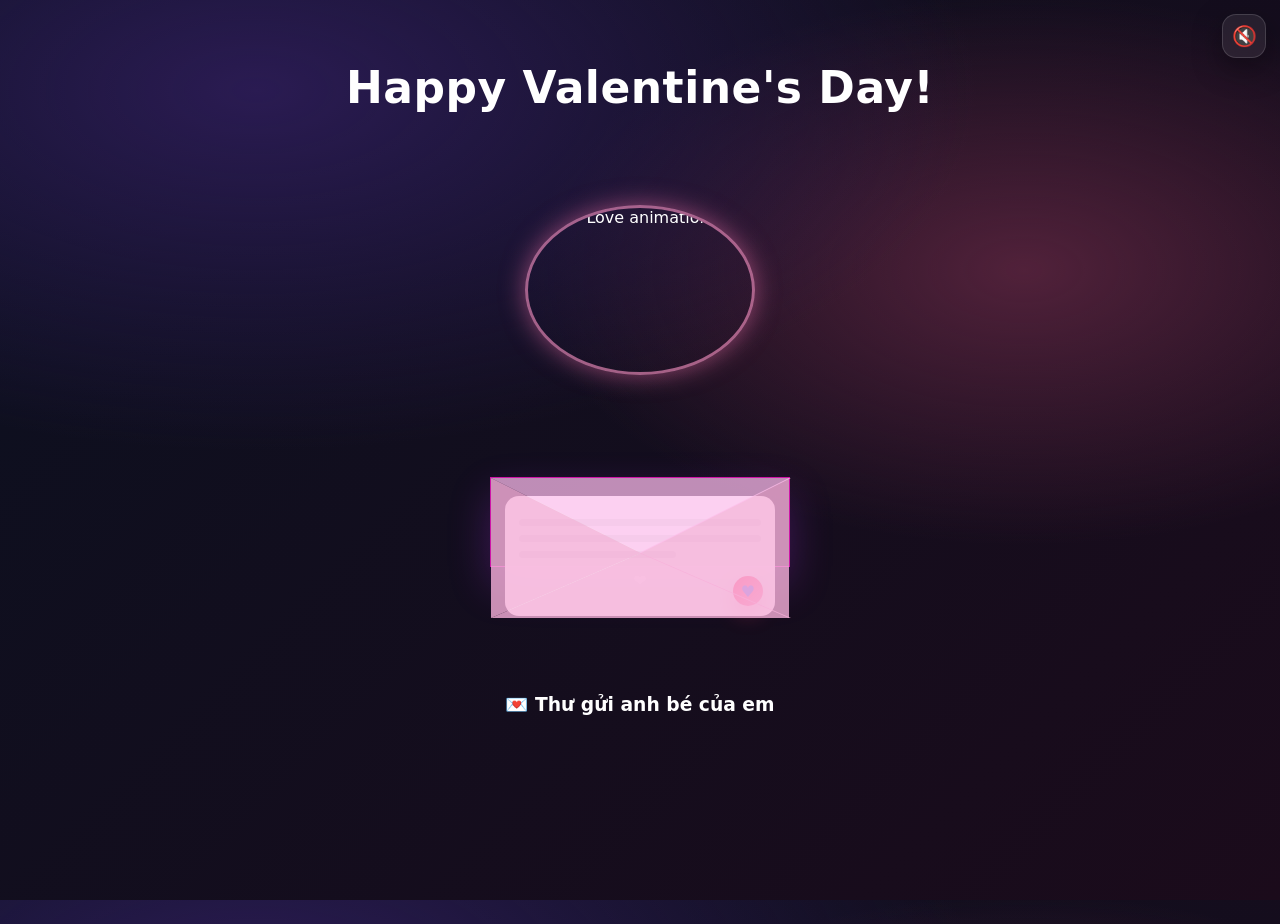
==== index.html @ 1c048c05 "Rename valentine.html to index.html" ====
<!DOCTYPE html>
<html lang="en">

<head>
    <meta charset="UTF-8" />
    <meta name="viewport" content="width=device-width, initial-scale=1.0" />
    <title>Valentine's Day</title>
    <link rel="stylesheet" href="style.css" />
</head>

<body>

    <audio id="bgm" autoplay loop muted preload="auto">
        <source src="data/audio.mp3" type="audio/mpeg" />
    </audio>

    <button id="soundToggle" class="sound-toggle" aria-label="Toggle sound" title="Sound">
        <span class="icon" id="soundIcon">🔇</span>
    </button>
    <main class="wrap">
        <section id="page1" class="page active">
            <h1>Happy Valentine's Day!</h1>
            <!-- GIF động phía trên -->
            <div class="top-gif">
                <img src="https://i.pinimg.com/originals/c2/42/c6/c242c62d5c0b48eb7a8c6daf8bbb5a28.gif"
                    alt="Love animation">
            </div>
            <div class="heart-wrap">
                <a id="openLetter" class="letter-fall" href="valentine1.html" aria-label="Open the letter">
                    <div class="envelope">
                        <div class="flap"></div>
                        <div class="body"></div>
                        <div class="paper">
                            <div class="line"></div>
                            <div class="line"></div>
                            <div class="line short"></div>
                            <div class="seal">♥</div>
                        </div>
                    </div>
                </a>
                <div id="loveText" class="love-text">❤</div>
                <div id="heartBurstLayer" class="heart-burst-layer" aria-hidden="true"></div>
            </div>
            <h3>💌 Thư gửi anh bé của em</h3>
        </section>
        <section id="page2" class="page">


            <div class="flip-wrap">
                <div class="flip-card" id="flipCard">
                    <div class="flip-inner">

                        <!-- MẶT TRƯỚC -->
                        <div class="flip-front">
                            <div class="front-content">
                                <div class="heart">💖</div>
                                <h2>Nhấn để mở</h2>
                                <p>Thiệp dành cho anh bé của em</p>
                            </div>
                        </div>

                        <!-- MẶT SAU -->
                        <div class="flip-back">
                            <div class="back-image">
                                <div class="slideshow" id="slideshow">
                                    <img class="slide active" src="data/1.jpg" alt="slide 1">
                                    <video class="slide" src="data/v1.mp4" muted playsinline preload="metadata">
                                    </video>
                                    <img class="slide" src="data/2.jpg" alt="slide 2">
                                    <video class="slide" src="data/v3.mp4" muted playsinline preload="metadata">
                                    </video>
                                    <img class="slide" src="data/3.jpg" alt="slide 3">
                                    <video class="slide" src="data/v2.mp4" muted playsinline preload="metadata">
                                    </video>
                                    <img class="slide" src="data/4.jpg" alt="slide 4">

                                </div>
                            </div>

                            <div class="back-letter">
                                <h3>Gửi Anh Bé của em 💌</h3>
                                <p id="typeText">
                                    Chúc anh luôn được yêu thương,
                                    luôn vui vẻ và bình yên.
                                    Cảm ơn vì đã xuất hiện
                                    làm ngày hôm nay dễ thương hơn 💕
                                    Em yêu anh!
                                </p>
                                <div class="signature" id="signature">
                                    <div class="sign-text">Em bé của anh,</div>
                                    <div class="sign-name">TTT.Linh</div>
                                </div>
                            </div>
                        </div>

                    </div>
                </div>
            </div>
            <button id="backHome">← Quay lại</button>
        </section>
    </main>

    <script src="app.js"></script>
</body>

</html>
---- style.css ----
:root{
  --bg1:#0b1020;
  --bg2:#1b0b1b;
  --text:#ffffff;
  --muted:rgba(255,255,255,.7);
  --heart:#ff3b6b;
  --heart2:#ff79a6;
  --shadow: rgba(0,0,0,.35);
}

*{box-sizing:border-box}
html,body{height:100%}
body{
  margin:0;
  font-family: system-ui, -apple-system, Segoe UI, Roboto, Arial, sans-serif;
  color:var(--text);
  background: radial-gradient(1200px 600px at 20% 10%, #2a1b52 0%, transparent 60%),
              radial-gradient(900px 500px at 80% 30%, #51213a 0%, transparent 55%),
              linear-gradient(135deg, var(--bg1), var(--bg2));
  overflow:hidden;
}

.wrap{
  height: 100%;
  width: 100%;
  padding: 24px;
}

h1{
  margin:10px 0 6px;
  font-size: clamp(26px, 4vw, 44px);
  letter-spacing:.5px;
  
}



/* Sound toggle button */
.sound-toggle{
  position: fixed;
  top: 14px;
  right: 14px;
  width: 44px;
  height: 44px;
  border-radius: 14px;
  border: 1px solid rgba(255,255,255,.14);
  background: rgba(255,255,255,.08);
  color: var(--text);
  cursor: pointer;
  display:grid;
  place-items:center;
  box-shadow: 0 10px 30px var(--shadow);
  backdrop-filter: blur(10px);
}
.sound-toggle:active{ transform: scale(.98); }
.sound-toggle .icon{ font-size: 20px; }

/* Flying hearts */
.fly{
  position: fixed;
  left: 50%;
  top: 50%;
  transform: translate(-50%, -50%);
  pointer-events:none;
  will-change: transform, opacity;
  filter: drop-shadow(0 10px 18px rgba(0,0,0,.25));
}

.fly .char{
  font-size: var(--size, 18px);
  color: var(--c, #ff3b6b);
  opacity: .95;
  text-shadow: 0 10px 20px rgba(255,59,107,.25);
}

@media (prefers-reduced-motion: reduce){
  .heart.pulsing{ animation:none; }
}
.letter-fall{
  display:inline-block;
  text-decoration:none;
  animation: fallDown 1.1s ease-out both;
}
@keyframes fallDown{
  0%{ transform: translateY(-70vh) scale(.95); opacity:0; }
  100%{ transform: translateY(0) scale(1); opacity:1; }
}

/* Phong thư */
.envelope{
  position: relative;
  width: 300px;
  height: 90px;
  border-radius: 0px;
  background: rgba(245, 82, 237, 0.1);
  border: 1px solid rgba(243, 22, 195, 0.815);
  backdrop-filter: blur(10px);
  box-shadow: 0 18px 40px rgba(192, 56, 255, 0.25);
  overflow:visible;
}

/* Nắp thư (mở khi hover) */
.envelope .flap{
   transform: rotateX(0deg);   
  backface-visibility: hidden;
  position:absolute;
  left:0; top:0;
  width:0; height:0;
  border-left: 150px solid transparent;
  border-right: 150px solid transparent;
  border-top: 75px solid rgba(255, 194, 240, 0.70);
  transform-origin: top center;
  transition: transform .55s ease;
  z-index: 6;
}
.envelope .flap::after{
  content:"";
  position:absolute;
  left:-150px;
  top:-75px;
  width: 300px;
  height: 75px;
 
}

/* Thân thư (tam giác 2 bên + đáy) */
.envelope .body{
  position:absolute;
  inset:0;
  z-index: 3;
}
.envelope .body::before{
  content:"";
  position:absolute; left:0; top:0;
  width:0; height:0;
  border-left: 150px solid rgba(248, 178, 219, 0.795);
  border-top: 75px solid transparent;
  border-bottom: 65px solid transparent;
}
.envelope .body::after{
  content:"";
  position:absolute; right:0; top:0;
  width:0; height:0;
  border-top: 75px solid transparent;
  border-right: 150px solid rgba(248, 178, 219, 0.795);
  border-bottom: 65px solid transparent;
}
.envelope::after{
  content:"";
  position:absolute; left:0; top:75px;
  width:0; height:0;
  bottom:0; 
  border-left: 150px solid transparent;
  border-right: 150px solid transparent;
  border-bottom: 65px solid rgba(248, 178, 219, 0.795);
   z-index: 4;
}

/* Giấy thư (trồi lên khi hover) */
.envelope .paper{
  position:absolute;
  left: 14px; right:14px;
  bottom: 10px;
  height: 120px;
  border-radius: 14px;
  background: rgba(255,255,255,.95);
  transform: translateY(75px);
  transition: transform .55s ease;
  z-index: 8;
  padding: 14px 14px 18px;
  transform: translateY(60px);
  z-index: 1;
}

/* Dòng chữ giả lập */
.envelope .paper .line{
  height: 7px;
  border-radius: 999px;
  background: rgba(0,0,0,.08);
  margin: 9px 0;
}
.envelope .paper .line.short{ width: 65%; }

/* Seal */
.envelope .paper .seal{
  position:absolute;
  right: 12px;
  bottom: 10px;
  width: 30px; height: 30px;
  border-radius: 999px;
  display:grid; place-items:center;
  color:#6a73ec;
  background: linear-gradient(135deg, rgba(255,59,107,.95), rgba(255,121,166,.85));
  box-shadow: 0 10px 20px rgba(255,59,107,.25);
}

/* Hover: mở nắp + kéo giấy lên */
.letter-fall:hover .flap{
  transform: rotateX(165deg);
}
.letter-fall:hover .paper{
  transform: translateY(-10px);
}

/* Nhấn click */
.letter-fall:active{
  transform: scale(.99);
}
.floating-heart{
  position: fixed;
  left: 0;
  top: 100%;
  font-size: var(--size, 18px);
  color: var(--color, #ff5fa2);
  opacity: 0.85;
  pointer-events: none; /* không cản click */
  animation: floatUp linear forwards;
  filter: drop-shadow(0 6px 10px rgba(255,90,150,.35));
}

@keyframes floatUp{
  0%{
    transform: translateX(0) translateY(0) scale(1);
    opacity: 0;
  }
  10%{ opacity: 1; }
  100%{
    transform: translateX(var(--x)) translateY(-120vh) scale(1.4);
    opacity: 0;
  }
}
/* ===== Top GIF ===== */
.top-gif{
  display: flex;
  justify-content: center;
  margin-bottom: 16px;
  pointer-events: none; /* không cản click */
}

.top-gif img{
  width: 230px;
  height: 170px;        
  max-width: 200%;
  object-fit: cover;    
  border-radius: 50%;   

  animation: floatGif 3.5s ease-in-out infinite;
  display: block;
  border: none;
  outline: none;
   border: 3px solid rgba(255, 150, 200, .6);
  box-shadow: 0 0 25px rgba(255, 120, 180, .5);
}

/* GIF lơ lửng nhẹ */
@keyframes floatGif{
  0%{ transform: translateY(0); }
  50%{ transform: translateY(-10px); }
  100%{ transform: translateY(0); }
}
/* ===== Burst effect (heart + text) ===== */
.burst-item{
  position: fixed;
  left: 0;
  top: 0;
  pointer-events: none;
  will-change: transform, opacity;
  animation: burstFly linear forwards;
  filter: drop-shadow(0 6px 12px rgba(255,80,150,.35));
}

.burst-heart{
  font-size: var(--size, 18px);
  color: var(--color, #ff4f9a);
}

.burst-text{
  font-size: var(--size, 14px);
  font-weight: 600;
  color: var(--color, #ff4f9a);
  white-space: nowrap;
}

@keyframes burstFly{
  0%{
    transform: translate(0,0) scale(0.8);
    opacity: 1;
  }
  100%{
    transform: translate(var(--x), var(--y)) scale(1.4);
    opacity: 0;
  }
}
.heart-burst-layer{
  position: fixed;
  inset: 0;
  pointer-events: none;
  overflow: hidden;
  z-index: 9999;
}

.heart-particle{
  position: absolute;
  will-change: transform, opacity;
  animation: flyUp 900ms ease-out forwards;
  filter: drop-shadow(0 4px 6px rgba(0,0,0,.25));
}

@keyframes flyUp{
  0%   { transform: translate(0,0) scale(.9); opacity: 0; }
  10%  { opacity: 1; }
  100% { transform: translate(var(--dx), var(--dy)) scale(1.2); opacity: 0; }
}

.love-particle{
  font-weight: 700;
  white-space: nowrap;
  color: #ff4f9a; 
  text-shadow: 0 6px 14px rgba(255,79,154,.45);
}

.page{
  display: none;
  min-height: 100vh;
}

.page.active{
  display: flex;
  flex-direction: column;
  align-items: center;
  text-align: center;
}


#page1.active{
  justify-content: space-between;
  padding: 28px 0;
}
#page1 h3{
  margin-bottom: 180px; 
}


#page2.active{
  justify-content: center;
  gap: 12px;
}

.flip-wrap{
  height:100%;
  display:flex;
  align-items:center;
  justify-content:center;
}

/* THIỆP DỌC TO HƠN */
.flip-card{
  width:450px;
  height:600px;
  max-width:92vw;
  perspective:1200px;
  cursor:pointer;
}

.flip-inner{
  width:100%;
  height:100%;
  position:relative;
  transform-style:preserve-3d;
  transition:transform .9s ease;
}

/* KHI MỞ */
.flip-card.open .flip-inner{
  transform:rotateY(180deg);
}

.flip-front, .flip-back{
  position:absolute;
  inset:0;
  border-radius:22px;
  overflow:hidden;
  backface-visibility:hidden;
  box-shadow:0 18px 45px rgba(0,0,0,.28);
}

/* MẶT TRƯỚC */
.flip-front{
  background:linear-gradient(135deg,#ff3b6b,#ff88b3);
  color:#fff;
  display:flex;
  align-items:center;
  justify-content:center;
  text-align:center;
  padding:26px;
}

.front-content .heart{
  font-size:54px;
  margin-bottom:10px;
  animation:pulse 1.4s infinite;
}

.front-content h2{
  margin:8px 0 6px;
  font-size:26px;
}

.front-content p{
  margin:0;
  opacity:.9;
}

/* MẶT SAU (ẢNH TRÊN - THƯ DƯỚI) */
.flip-back{
  background:#fff;
  transform:rotateY(180deg);
  display:flex;
  flex-direction:column;
}

/* phần ảnh */
.back-image{
  height:55%;
  width:100%;
  overflow:hidden;
}

.back-image img{
  width:100%;
  height:100%;
  object-fit:cover;
}

/* phần thư */
.back-letter{
  height:45%;
  padding:18px 20px 22px;
  color:#333;
  display:flex;
  flex-direction:column;
  justify-content:center;
  gap:10px;
}

.back-letter h3{
  margin:0;
  color:#ff3b6b;
  font-size:20px;
}

.back-letter p{
  margin:0;
  line-height:1.6;
  font-size:15px;
}

/* tim đập */
@keyframes pulse{
  0%,100%{transform:scale(1)}
  50%{transform:scale(1.15)}
}
.slideshow{
  position:relative;
  width:100%;
  height:100%;
}

.slideshow .slide{
  position:absolute;
  inset:0;
  width:100%;
  height:100%;
  object-fit:cover;
  opacity:0;
  transition:opacity 1s ease;
}

.slideshow .slide.active{
  opacity:1;
}

.type-cursor::after{
  content:"|";
  margin-left:2px;
  animation:blinkCursor 1s infinite;
}

@keyframes blinkCursor{
  0%,100%{opacity:1}
  50%{opacity:0}
}
.signature{
  margin-top:12px;
  text-align:right;
  opacity:0;
  transform:translateY(10px);
  transition:all .8s ease;
}

.signature.show{
  opacity:1;
  transform:translateY(0);
}

.sign-text{
  font-style:italic;
  color:#666;
  font-size:14px;
}

.sign-name{
  font-family: 'Brush Script MT', 'Segoe Script', cursive;
  font-size:22px;
  color:#ff3b6b;
}
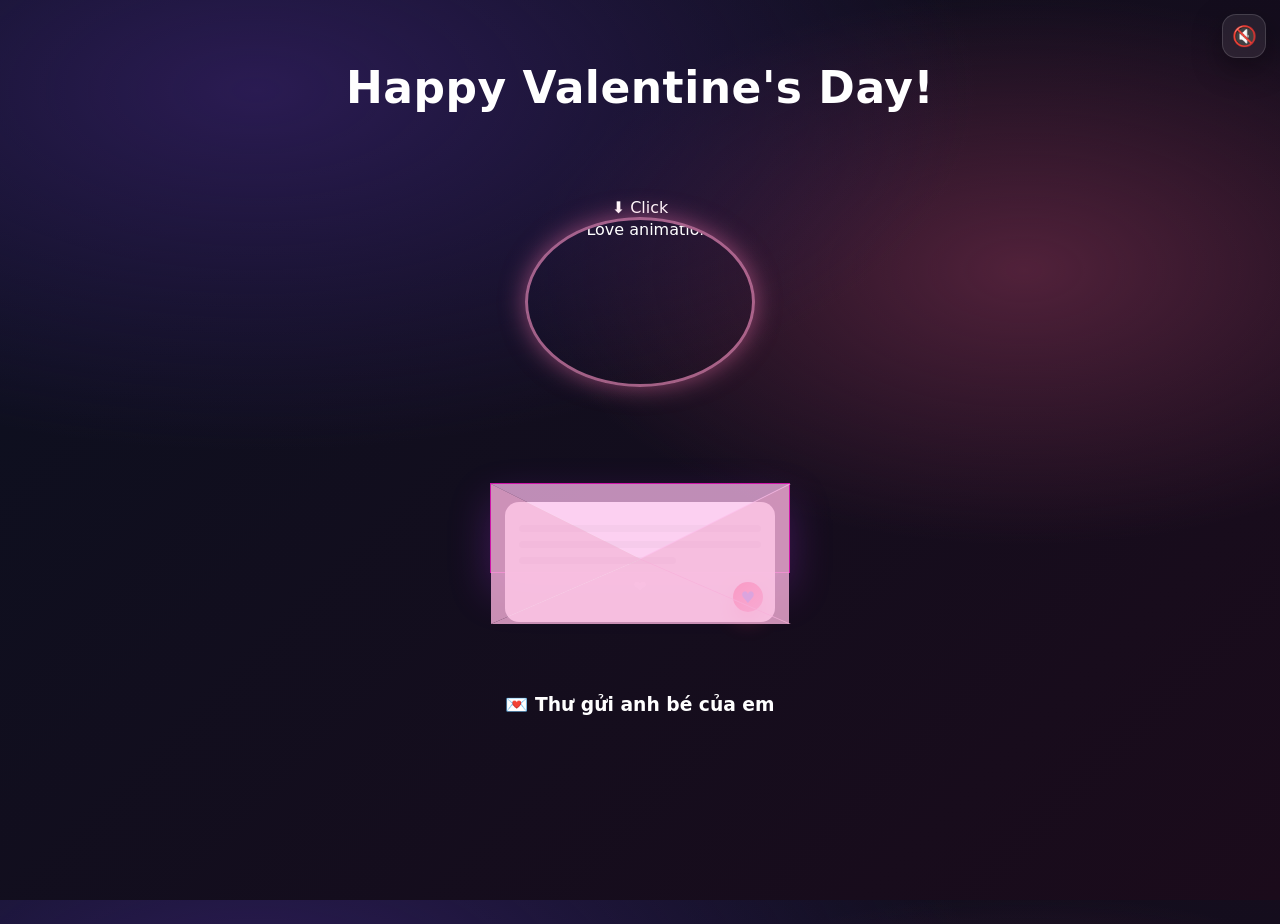
==== commit 055ee43d: "Add Valentine-themed GIF and content to index.html click" ====
--- a/index.html
+++ b/index.html
@@ -20,11 +20,14 @@
     <main class="wrap">
         <section id="page1" class="page active">
             <h1>Happy Valentine's Day!</h1>
+                 <div class="top-gif-wrapper">
+                <div class="arrow-text">⬇ Click </div>
             <!-- GIF động phía trên -->
             <div class="top-gif">
                 <img src="https://i.pinimg.com/originals/c2/42/c6/c242c62d5c0b48eb7a8c6daf8bbb5a28.gif"
                     alt="Love animation">
             </div>
+                 </div>
             <div class="heart-wrap">
                 <a id="openLetter" class="letter-fall" href="valentine1.html" aria-label="Open the letter">
                     <div class="envelope">
